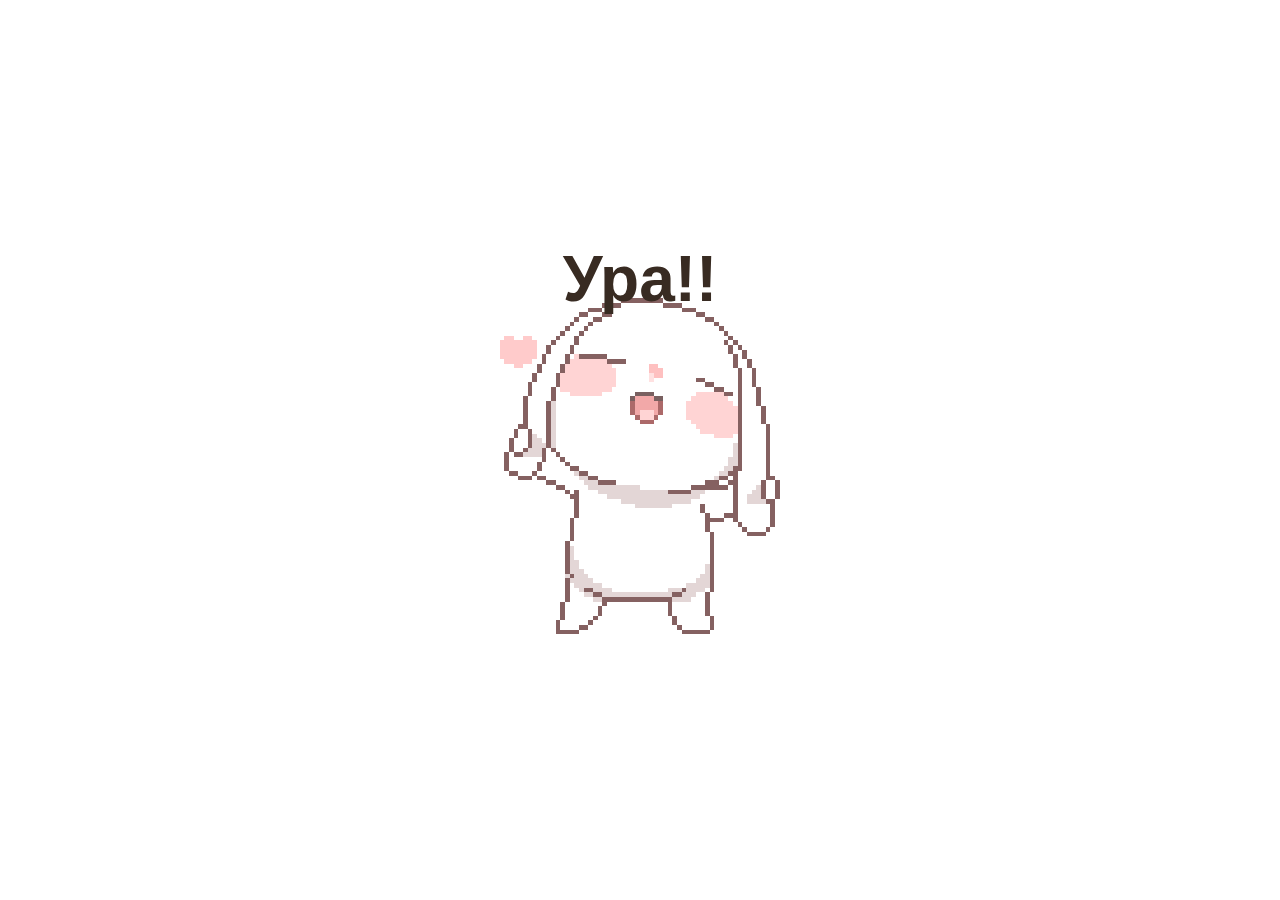
==== page2.html @ 1b3f814b "Add files via upload" ====
<!DOCTYPE html>
<html lang="en">

<head>
  <meta charset="UTF-8">
  <meta name="viewport" content="width=device-width, initial-scale=1.0">
  <title>Кристины</title>
  <style>
    body {
      font-family: "Rubik", sans-serif;
      display: flex;
      align-items: center;
      justify-content: center;
      margin: 0;
      min-height: 100vh;
      background: url('https://i.pinimg.com/originals/e9/f4/3c/e9f43c04be31b52741f470b998f21188.gif');
      position: relative;
    }

    .image-container {
      position: absolute;
      top: 50%;
      left: 50%;
      transform: translate(-50%, -50%);
    }

    .text-center {
      position: absolute;
      top: 31%;
      left: 50%;
      transform: translate(-50%, -50%);
      font-family: "Rubik", sans-serif;
      font-size: 4rem;
      font-weight: 600;
      color: #382b22;
    }
  </style>
</head>

<body>
  <div class="image-container">
    <img src="312312.gif">
  </div>

  <div class="text-center">Ура!!</div>
</body>

</html>
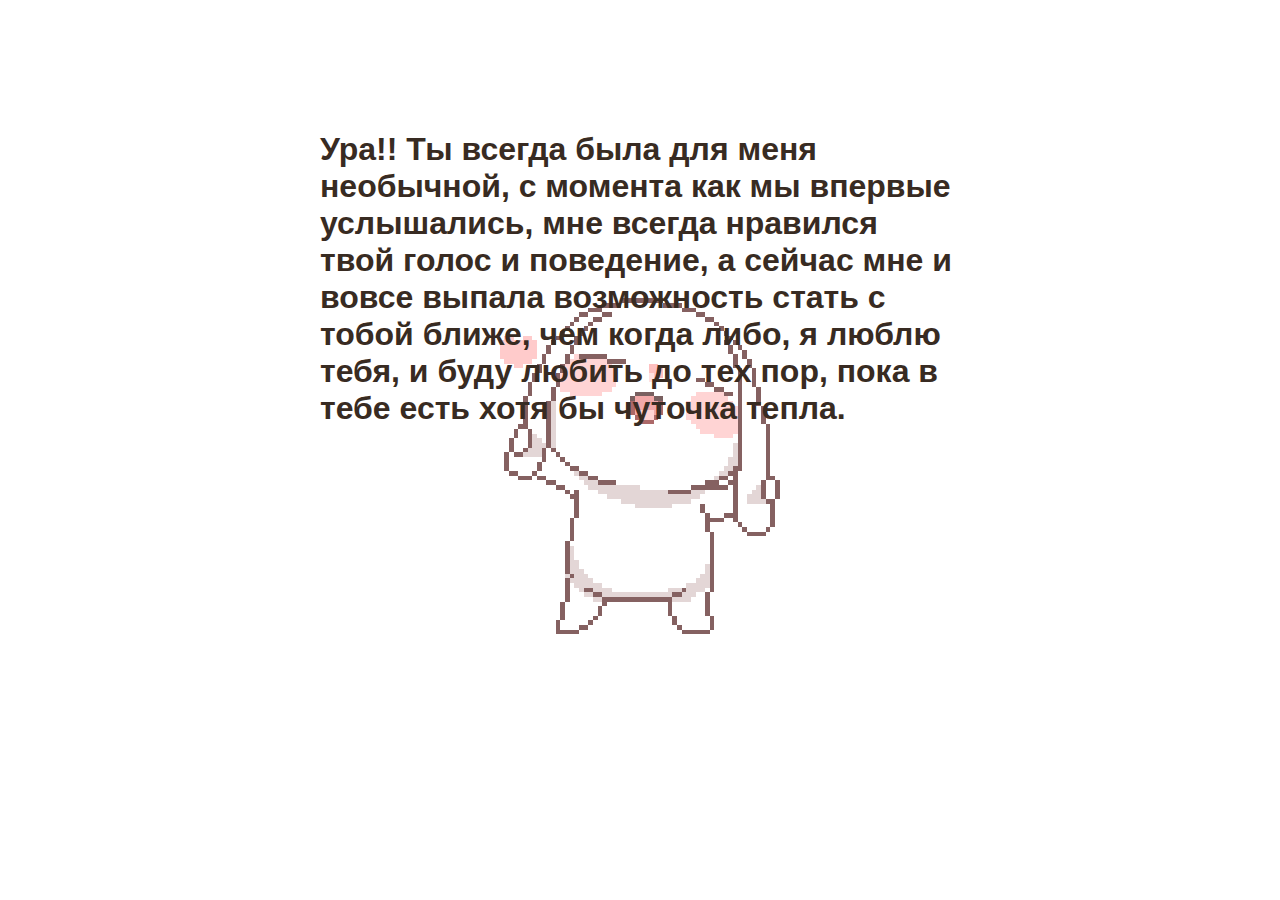
==== commit adaf6d6e: "Add files via upload" ====
--- a/page2.html
+++ b/page2.html
@@ -30,7 +30,7 @@
       left: 50%;
       transform: translate(-50%, -50%);
       font-family: "Rubik", sans-serif;
-      font-size: 4rem;
+      font-size: 2rem;
       font-weight: 600;
       color: #382b22;
     }
@@ -42,7 +42,7 @@
     <img src="312312.gif">
   </div>
 
-  <div class="text-center">Ура!!</div>
+  <div class="text-center">Ура!! Ты всегда была для меня необычной, с момента как мы впервые услышались, мне всегда нравился твой голос и поведение, а сейчас мне и вовсе выпала возможность стать с тобой ближе, чем когда либо, я люблю тебя, и буду любить до тех пор, пока в тебе есть хотя бы чуточка тепла.</div>
 </body>
 
 </html>
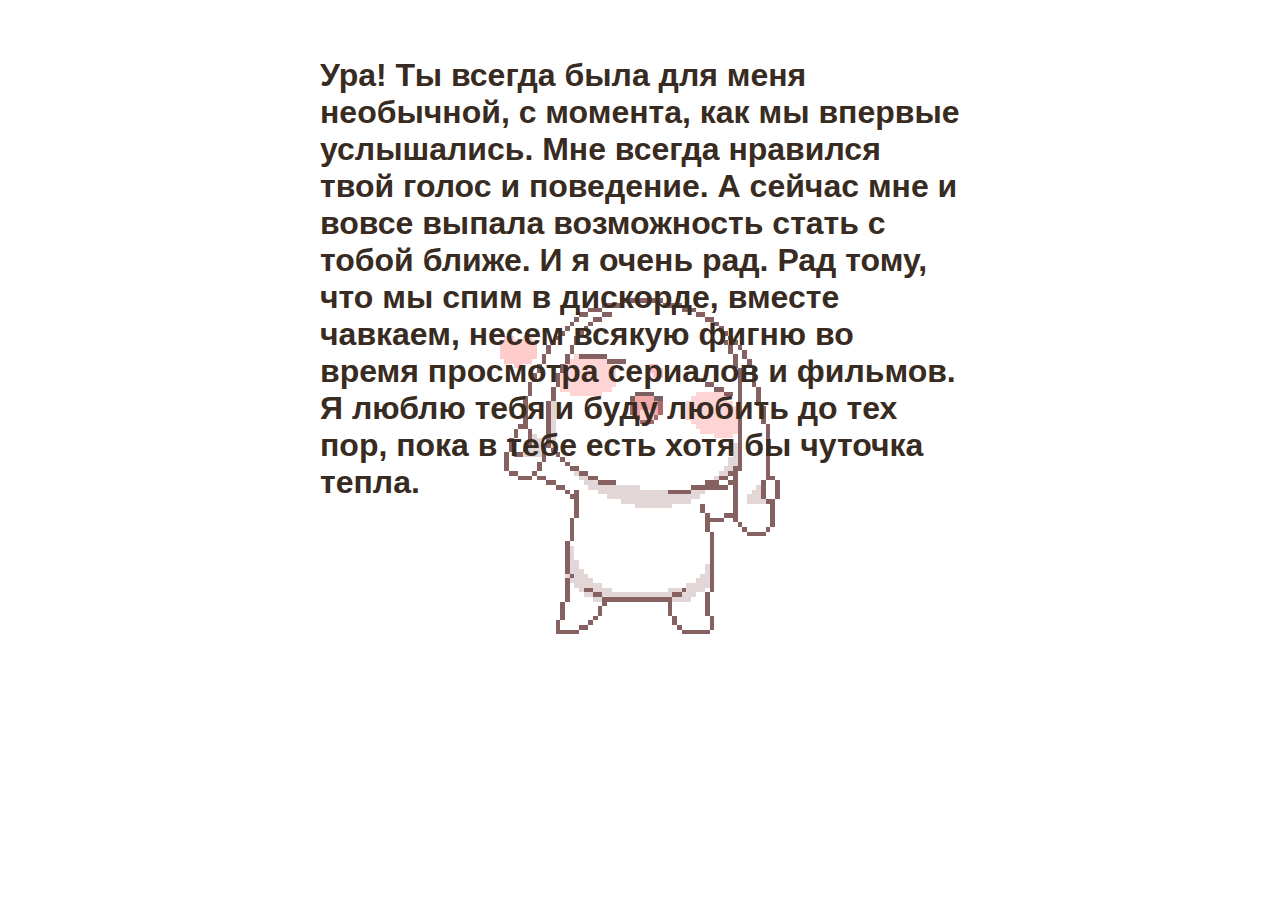
==== commit c0065380: "Add files via upload" ====
--- a/page2.html
+++ b/page2.html
@@ -42,7 +42,7 @@
     <img src="312312.gif">
   </div>
 
-  <div class="text-center">Ура!! Ты всегда была для меня необычной, с момента как мы впервые услышались, мне всегда нравился твой голос и поведение, а сейчас мне и вовсе выпала возможность стать с тобой ближе, чем когда либо, я люблю тебя, и буду любить до тех пор, пока в тебе есть хотя бы чуточка тепла.</div>
+  <div class="text-center">Ура! Ты всегда была для меня необычной, с момента, как мы впервые услышались. Мне всегда нравился твой голос и поведение. А сейчас мне и вовсе выпала возможность стать с тобой ближе. И я очень рад. Рад тому, что мы спим в дискорде, вместе чавкаем, несем всякую фигню во время просмотра сериалов и фильмов. Я люблю тебя и буду любить до тех пор, пока в тебе есть хотя бы чуточка тепла.</div>
 </body>
 
 </html>
